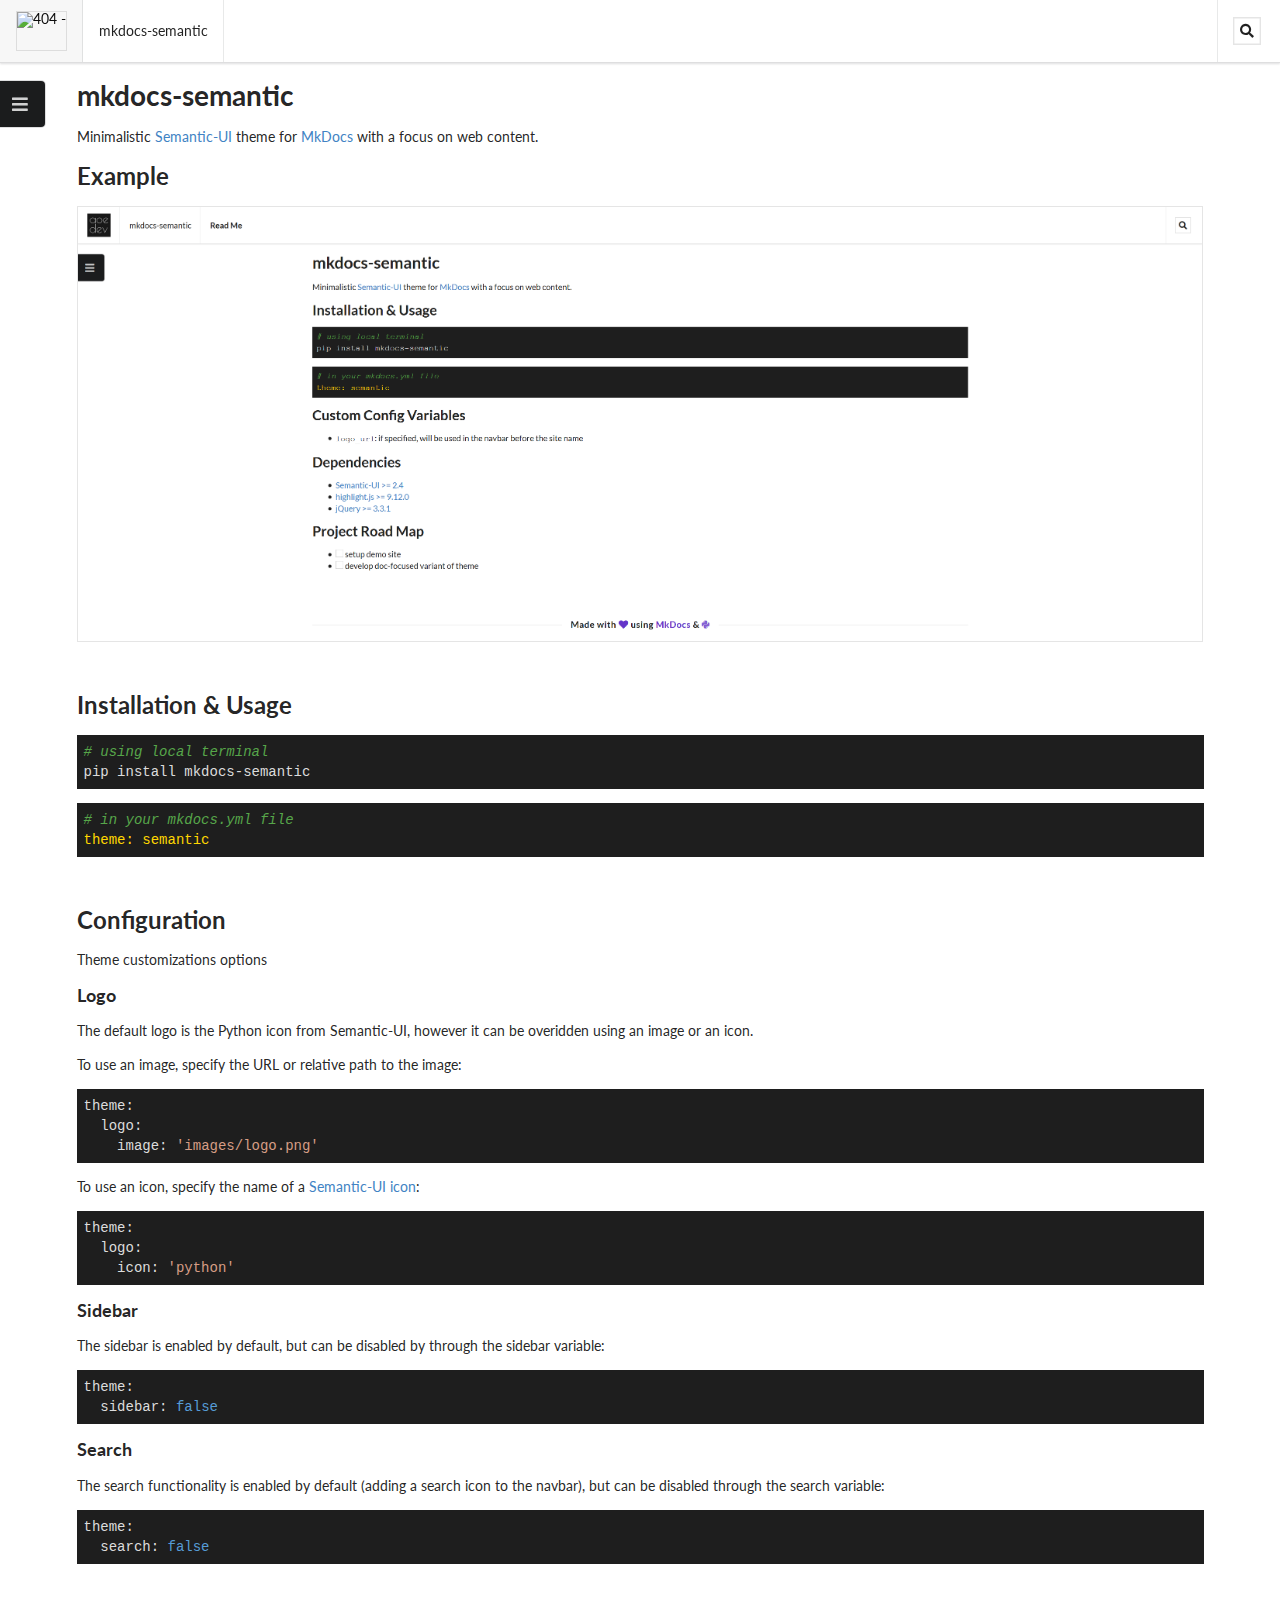
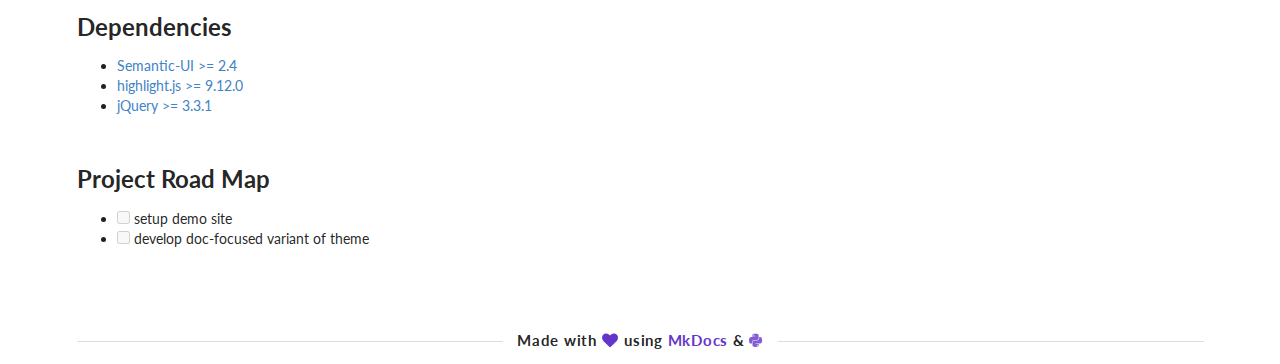
==== index.html @ 789195de "Deployed 3de1bed with MkDocs version: 1.0.4" ====
<!DOCTYPE html>
<html lang="en">
  <head>
    <meta charset="UTF-8" />
    <meta name="viewport" content="width=device-width, initial-scale=1.0" />
    <meta http-equiv="X-UA-Compatible" content="ie=edge" />
    <meta name="author" content="https://github.com/cryocaustik" />
    <meta name="description" content="Minimalistic [Semantic-UI](https://semantic-ui.com/) theme for [MkDocs](https://www.mkdocs.org/) with a focus on web content." />
    <link
      rel="shortcut icon"
      href="https://github.com/cryocaustik/mkdocs-semantic/img/favicon.ico"
    />

    <title>Read Me -mkdocs-semantic
    </title>

    <!-- jquery -->
    <script src="js/jquery-3.3.1.js"></script>
    <!-- ./jquery -->

    <!-- semantic-ui -->
    <link rel="stylesheet" href="css/semantic.css" />
    <script src="js/semantic.js"></script>
    <!-- ./semantic-ui -->

    <!-- highlight.js -->
    <link rel="stylesheet" href="css/vs2015.min.css" />
    <script src="js/highlight.min.js"></script>
    <!-- ./highlight.js -->

    <!-- mkdocs-semantic -->
    <link rel="stylesheet" href="css/base.css" />
    <script src="js/base.js"></script>
    <!-- ./mkdocs-semantic -->

    <!-- css-header -->
    <!-- ./css-header -->

    <script>
      var base_url = "."
    </script>

    <!-- js-header -->
    <!-- ./js-header -->
  </head>
  <body>
    <!-- navbar --><div id="navbar" class="ui top fixed menu">
  <a href="https://github.com/cryocaustik/mkdocs-semantic" id="logo" class="item">
    <img
      src="https://vgy.me/hQUu8u.png"
      alt="404 -"
      class="ui middle aligned image"
      height="40px"
    />
  </a>
  <div class="item">
    mkdocs-semantic
  </div>
  <div class="right menu">
    
    <div class="item">
      <div id="search-btn" class="medium icons">
        <i class="bordered search icon"></i>
      </div>
    </div>
    
  </div>
</div>
    <!-- ./navbar -->
    <!-- sidebar --><div id="sidebar" class="ui inverted sidebar vertical menu">
   
  <a
    href="."
    class="item  active"
    >Read Me</a
  >
   
</div>
<div id="sidebar-btn" class="ui black big launch right attached fixed button">
  <i class="content icon"></i>
  <span class="text">Menu</span>
</div>
    <!-- ./sidebar -->

    <div class="pusher">
      <div id="content" class="ui container">
        <!-- content -->
        
        <h1 id="mkdocs-semantic">mkdocs-semantic<a class="headerlink" href="#mkdocs-semantic" title="Permanent link">#</a></h1>
<p>Minimalistic <a href="https://semantic-ui.com/">Semantic-UI</a> theme for <a href="https://www.mkdocs.org/">MkDocs</a> with a focus on web content.</p>
<h2 id="example">Example<a class="headerlink" href="#example" title="Permanent link">#</a></h2>
<p><a href="img/mkdocs-semantic.png"><img alt="mkdocs-semantic" src="img/mkdocs-semantic.png" /></a></p>
<p><br/></p>
<h2 id="installation-usage">Installation &amp; Usage<a class="headerlink" href="#installation-usage" title="Permanent link">#</a></h2>
<pre><code class="python"># using local terminal
pip install mkdocs-semantic
</code></pre>

<pre><code class="yml"># in your mkdocs.yml file
theme: semantic
</code></pre>

<p><br/></p>
<h2 id="configuration">Configuration<a class="headerlink" href="#configuration" title="Permanent link">#</a></h2>
<p>Theme customizations options</p>
<h3 id="logo">Logo<a class="headerlink" href="#logo" title="Permanent link">#</a></h3>
<p>The default logo is the Python icon from Semantic-UI, however it can be overidden using an image or an icon.</p>
<p>To use an image, specify the URL or relative path to the image:</p>
<pre><code class="yaml">theme:
  logo:
    image: 'images/logo.png'
</code></pre>

<p>To use an icon, specify the name of a <a href="https://semantic-ui.com/elements/icon.html">Semantic-UI icon</a>:</p>
<pre><code class="yaml">theme:
  logo:
    icon: 'python'
</code></pre>

<h3 id="sidebar">Sidebar<a class="headerlink" href="#sidebar" title="Permanent link">#</a></h3>
<p>The sidebar is enabled by default, but can be disabled by through the sidebar variable:</p>
<pre><code class="yaml">theme:
  sidebar: false
</code></pre>

<h3 id="search">Search<a class="headerlink" href="#search" title="Permanent link">#</a></h3>
<p>The search functionality is enabled by default (adding a search icon to the navbar), but can be disabled through the search variable:</p>
<pre><code class="yaml">theme:
  search: false
</code></pre>

<p><br/></p>
<h2 id="dependencies">Dependencies<a class="headerlink" href="#dependencies" title="Permanent link">#</a></h2>
<ul>
<li><a href="https://semantic-ui.com/">Semantic-UI &gt;= 2.4</a></li>
<li><a href="https://highlightjs.org/">highlight.js &gt;= 9.12.0</a></li>
<li><a href="https://jquery.com/">jQuery &gt;= 3.3.1</a></li>
</ul>
<p><br/></p>
<h2 id="project-road-map">Project Road Map<a class="headerlink" href="#project-road-map" title="Permanent link">#</a></h2>
<ul class="task-list">
<li class="task-list-item"><input type="checkbox" disabled/> setup demo site </li>
<li class="task-list-item"><input type="checkbox" disabled/> develop doc-focused variant of theme</li>
</ul>
        
        <!-- ./content -->
      </div>
    </div>

    
    <!-- search-modal --><div
  class="ui longer modal"
  id="mkdocs_search_modal"
  tabindex="-1"
  role="dialog"
  aria-labelledby="Search Modal"
  aria-hidden="false"
>
  <i class="close icon"></i>
  <div class="ui center aligned icon header">
    <i class="circular search icon"></i>
    <h2>mkdocs-semantic - Search</h2>
    From here you can search the entire site by typing in the form below.
  </div>
  <div class="content">
    <form class="ui form">
      <div class="field">
        <input
          type="text"
          name="q"
          placeholder="Search..."
          id="mkdocs-search-query"
        />
      </div>
    </form>
  </div>
  <div id="mkdocs-search-results" class="scrolling content"></div>
</div>
    <!-- ./search-modal -->
    

    <footer>
      <!-- attributions -->
      <div id="footer-attribution" class="ui container">
        <h4 class="ui horizontal divider header">
          <div class="icons">
            Made with <i class="fitted violet heart icon"></i> using
            <a
              class="ui tiny violet header"
              href="https://www.mkdocs.org/"
              target="_blank"
            >
              MkDocs
            </a>
            &
            <a href="https://www.python.org/" target="_blank">
              <i class="fitted link violet python icon"></i>
            </a>
          </div>
        </h4>
      </div>
      <!-- ./attributions -->

      <!-- css-footer -->
      <!-- ./css-footer -->
      <!-- js-footer -->
      <script src="search/main.js"></script>
      <!-- ./js-footer -->
      <!--
        MkDocs version : 1.0.4
        Build Date UTC : 2019-08-27 07:45:59
        -->
    </footer>
  </body>
</html>
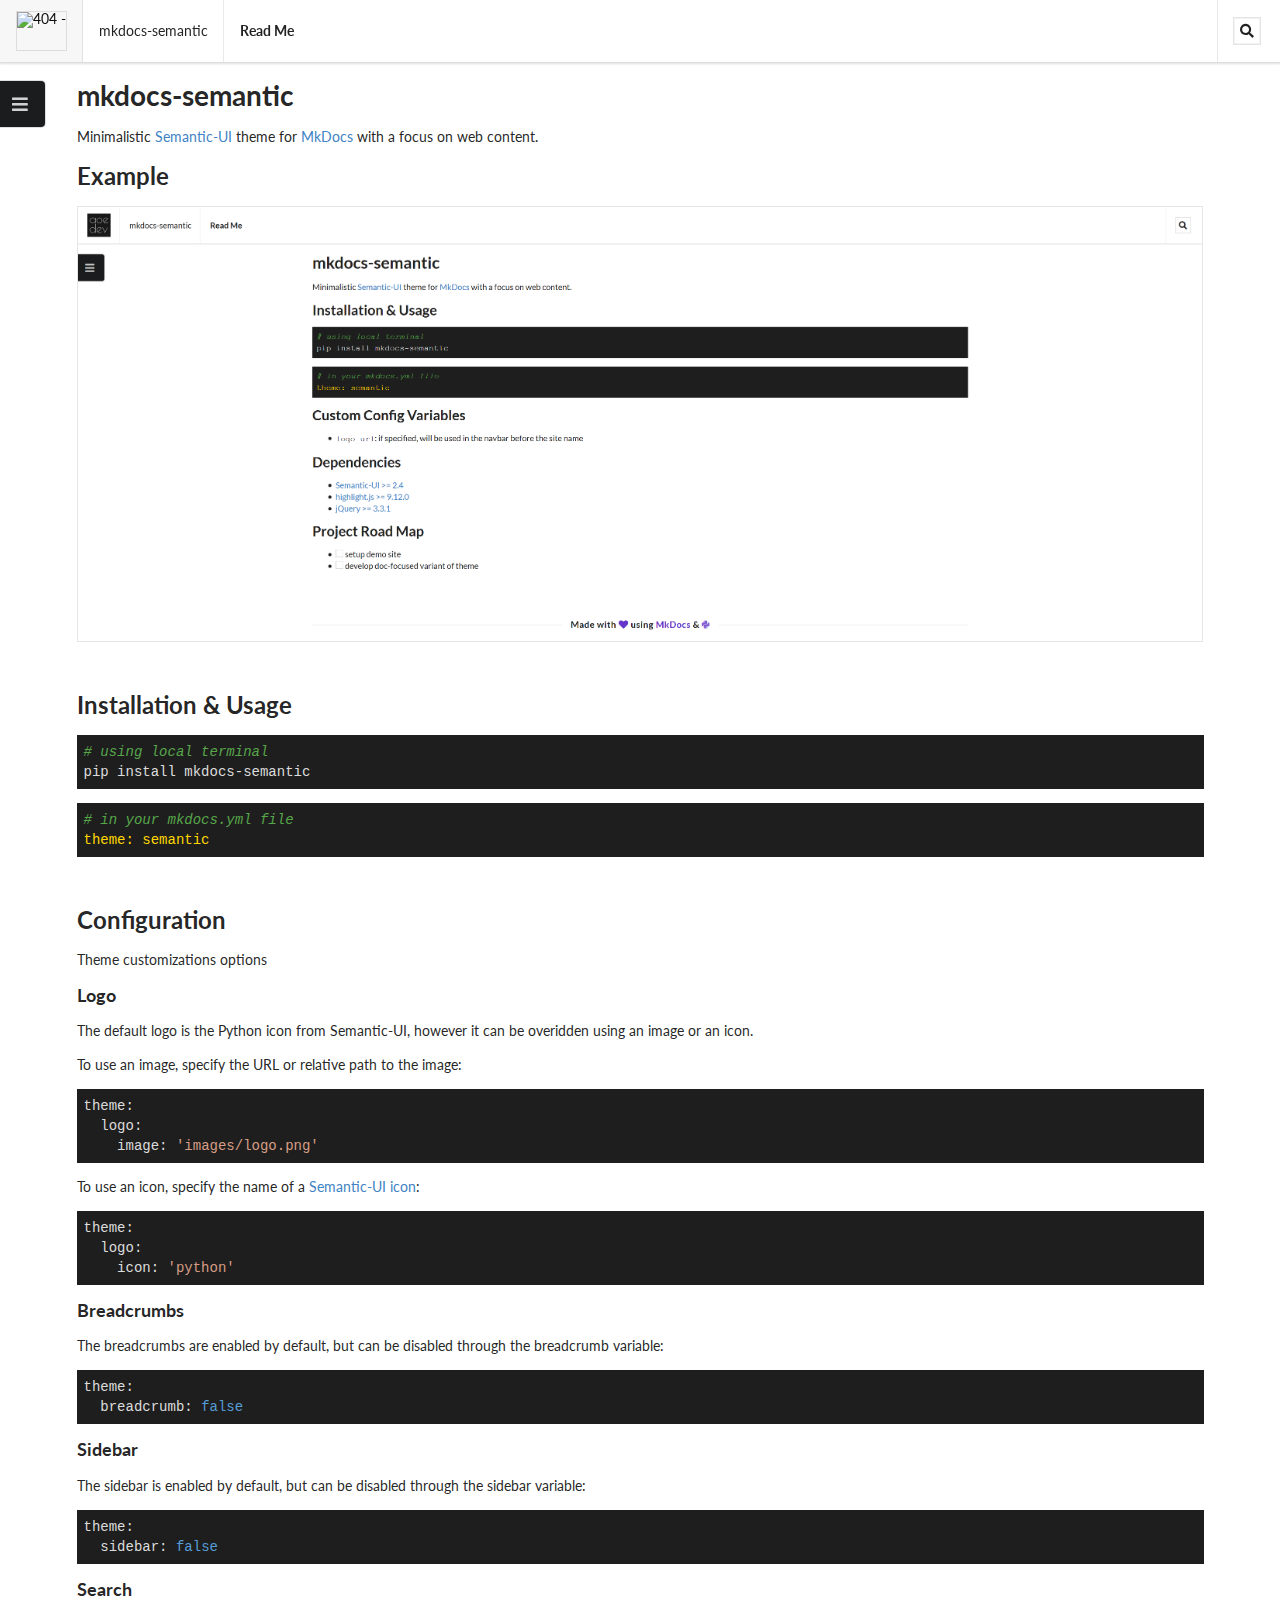
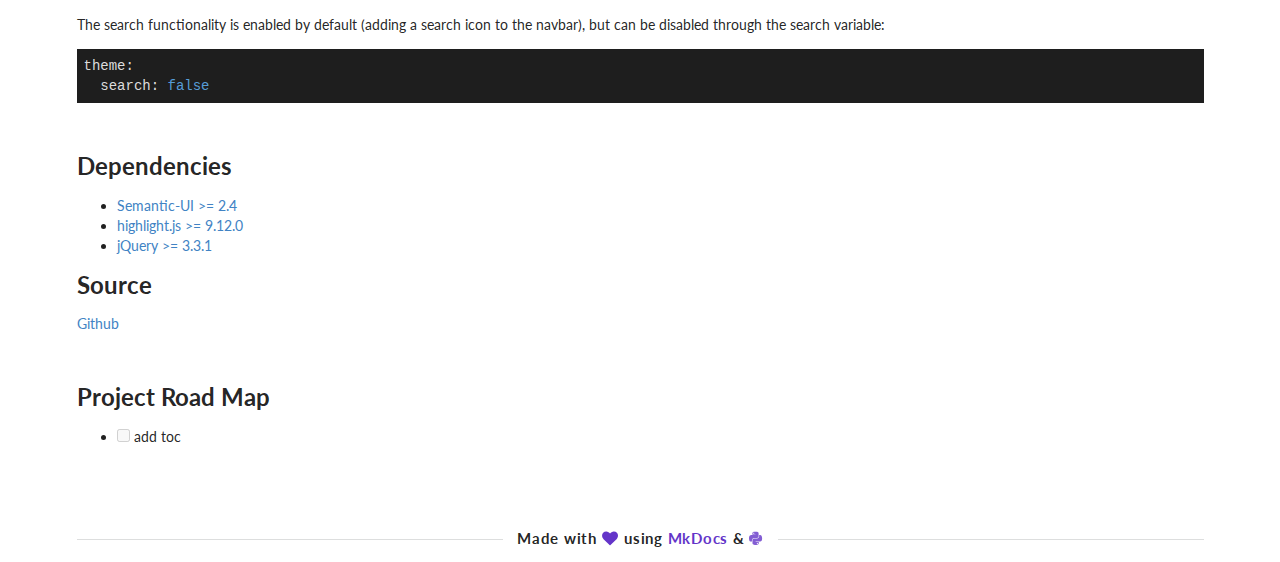
==== commit 81996e80: "Deployed 84b27f1 with MkDocs version: 1.0.4" ====
--- a/index.html
+++ b/index.html
@@ -56,6 +56,11 @@
   <div class="item">
     mkdocs-semantic
   </div>
+  <div id="breadcrumbs-cont" class="item">
+    <div class="ui breadcrumb">
+      <div class="section active">Read Me</div>
+    </div>
+  </div>
   <div class="right menu">
     
     <div class="item">
@@ -117,8 +122,14 @@
     icon: 'python'
 </code></pre>
 
+<h3 id="breadcrumbs">Breadcrumbs<a class="headerlink" href="#breadcrumbs" title="Permanent link">#</a></h3>
+<p>The breadcrumbs are enabled by default, but can be disabled through the breadcrumb variable:</p>
+<pre><code class="yaml">theme:
+  breadcrumb: false
+</code></pre>
+
 <h3 id="sidebar">Sidebar<a class="headerlink" href="#sidebar" title="Permanent link">#</a></h3>
-<p>The sidebar is enabled by default, but can be disabled by through the sidebar variable:</p>
+<p>The sidebar is enabled by default, but can be disabled through the sidebar variable:</p>
 <pre><code class="yaml">theme:
   sidebar: false
 </code></pre>
@@ -136,11 +147,12 @@
 <li><a href="https://highlightjs.org/">highlight.js &gt;= 9.12.0</a></li>
 <li><a href="https://jquery.com/">jQuery &gt;= 3.3.1</a></li>
 </ul>
+<h2 id="source">Source<a class="headerlink" href="#source" title="Permanent link">#</a></h2>
+<p><a href="https://github.com/cryocaustik/mkdocs-semantic">Github</a></p>
 <p><br/></p>
 <h2 id="project-road-map">Project Road Map<a class="headerlink" href="#project-road-map" title="Permanent link">#</a></h2>
 <ul class="task-list">
-<li class="task-list-item"><input type="checkbox" disabled/> setup demo site </li>
-<li class="task-list-item"><input type="checkbox" disabled/> develop doc-focused variant of theme</li>
+<li class="task-list-item"><input type="checkbox" disabled/> add toc</li>
 </ul>
         
         <!-- ./content -->
@@ -208,7 +220,7 @@
       <!-- ./js-footer -->
       <!--
         MkDocs version : 1.0.4
-        Build Date UTC : 2019-08-27 07:45:59
+        Build Date UTC : 2019-08-27 08:34:21
         -->
     </footer>
   </body>
